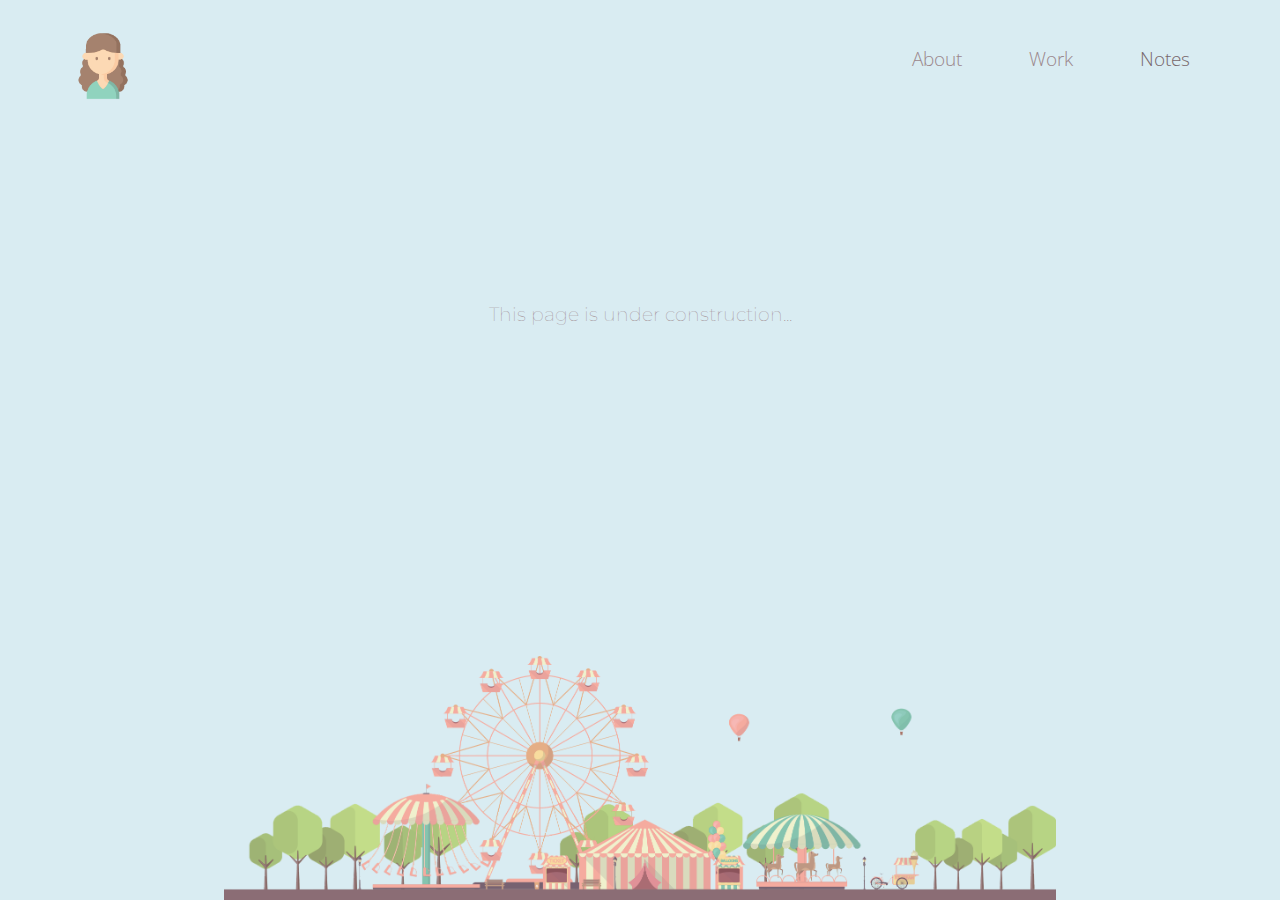
==== notes.html @ 1d79291e "Add files via upload" ====
<!DOCTYPE html>
    <html>

        <head>
            <meta charset="UTF-8">
            <title>Work</title>
            <link rel="stylesheet" href="css/styles.css">
            <link rel="icon" href="images/sara.png" width=50%>
            <link href="https://fonts.googleapis.com/css2?family=Montserrat&family=Open+Sans&family=Poiret+One&display=swap" rel="stylesheet"> 
        </head>
        
        <body>
            <body>
                <div class="top-container">
        
                    <header>
                        <div class="header-content">
                          <img class="header-image-position" src="images/sara.png" alt="sara's profile picture" width="70">
        
                          <table class="header-links-position" cellspacing="20">
                          <tr>
                            <td><a class="header-normal-link" href="index.html">About</a></td>
                            <td><a class="header-normal-link" href="work.html">Work</a></td>
                            <td><a class="header-bold-link" href="notes.html">Notes</a></td>
                              
                          </tr>
                          </table> 
                      </div>
                    </header>
        
                    <h2 class="under-construction">This page is under construction...</h2>
                    <img class="amusement-park" src="images/amusement-park.png" alt="amusement-park-img">
                </div>
        
        </body>
    </html>
---- css/styles.css ----
/*-----------------------------------------TAG SELECTOR-----------------------------------------*/

body {
    margin: 0;
    text-align: center;
    font-family: 'Open Sans', sans-serif;
    color: rgb(99, 99, 99);
}

header {
    position: relative;
    height: 8rem;
}

h1 {
    font-size: 5rem;
    line-height: 1.7;
    margin:65px auto 0 auto;
    font-family: 'Poiret One', cursive;
    color: #9b878c;
    font-weight: lighter;
}

h2 {
    font-size: 1.16rem;
    margin: 0 auto 100px 0;
    color: #9b878c;
    font-weight: lighter;
    padding-bottom: 1em;
    font-family: 'Montserrat', sans-serif;
}

h3 {
    color: #9b878c;
    font-size: 1.7rem;
    padding-bottom: 5px;
    font-family: 'Montserrat', sans-serif;
    font-weight: lighter;
}

h4 {
    font-family: 'Montserrat', sans-serif;
    color: #9b878c;
}

p {
    line-height: 2;
}


/*-----------------------------------------CLASS SELECTOR-----------------------------------------*/

/*============================================HEADER==============================================*/

.header-image-position {
    position:absolute;
    top: 0.4rem;
    left: 3.3rem;
}

.header-links-position {
    position:absolute;
    right: 1.5rem;
}

.header-content {
    position: absolute;
    margin-top: 25px;
    left: 15px;
    right: 15px;
}

.i-letter {
    font-size: 3.7rem;
    font-weight: 500;
}

.header-bold-link {
    margin-right: 30px;
    margin-left: 15px;
    text-decoration: none;
    color: #77676a;
    font-size: 19px;  
    font-weight: lighter;
}

.header-normal-link {  
    margin-right: 30px;
    margin-left: 15px;
    text-decoration: none;
    color: #9b878c;
    font-size: 19px;  
    font-weight: lighter;
}

.header-normal-link:hover {
    color: #77676a;
}


/*=========================================TOP-CONTAINER==========================================*/

.top-container {
    background-color: #d9ecf2;
    position: relative;
    height: 100vh;
}

.amusement-park {
    width: 52rem;
    position: absolute;
    margin: auto;
    left: 0;
    right: 0;
    bottom: 0;
}

/*=======================================PROFILE-CONTAINER========================================*/

.profile-container {
    background-color: #f8e4b7;
    position: relative;
    height: 100vh;
}

.profile {
    position: absolute;
    margin: 135px auto;
    left: 0;
    right: 0;
}

.intro {
    width: 25rem;
    margin: 40px auto auto auto;
}

/*=======================================SKILLS-CONTAINER=========================================*/

.skills-container {
    background-color: #f8c6bf;
    position: relative;
    height: 100vh;
}


.skills {
    position: absolute;
    margin: 50px auto;
    left: 0;
    right: 0;
}


.skill-row {
    width: 47%;
    margin: 95px auto;
    text-align: left;
}

.programming-img {
    width: 20%;
    float: left;
    margin-right: 70px;
}

.web-dev-img {
    width: 25%;
    float: right;
    margin-left: 70px;
}

/*=====================================CONTACT-ME-CONTAINER=======================================*/

.contact-me-container {
    background-color: #d3e7ad;
    position: relative;
    height: 75vh;
}

.contact-me {
    position: absolute;
    margin: 110px auto;
    left: 0;
    right: 0;
}

.contact-message {
    width: 40%;
    margin: 50px  auto;
}

.btn {
    border-radius: 5px;
    height: 50px;
    line-height: 50px;
    color: #9B878C;
    font-family: 'Open Sans', sans-serif;
    width: 170px;
    font-size: 19px;
    font-weight: lighter;
    padding: 1px;
    background-color: #C5D9F6;
    text-shadow: 1px 1px 20px #FFFFFF;
    text-decoration: none;
    display: inline-block;
    cursor: pointer;
    text-align: center;
 }
 
 .btn:hover {
    color: #9B878C;
    background: #bad3f8;
    text-decoration: none;
 }

/*========================================BOTTOM-CONTAINER========================================*/

.bottom-container {
    background-color: #9b878c;
    padding: 6vh 0 4vh;
    height: 15vh;
}

.footer-link {
    text-decoration: none;
    color: #C5D9F6;
    margin: 10px 35px;
    font-family: 'Montserrat', sans-serif;
}

.footer-link:hover {
    color: #D9ECF2;
}

.copyright {
    color: #C5D9F6;
    font-size: 0.75rem;
    padding: 47px 0 0 0;
}

/*==========================================OTHER-PAGES===========================================*/
 .under-construction {
    margin: 175px auto 0 auto;
 }
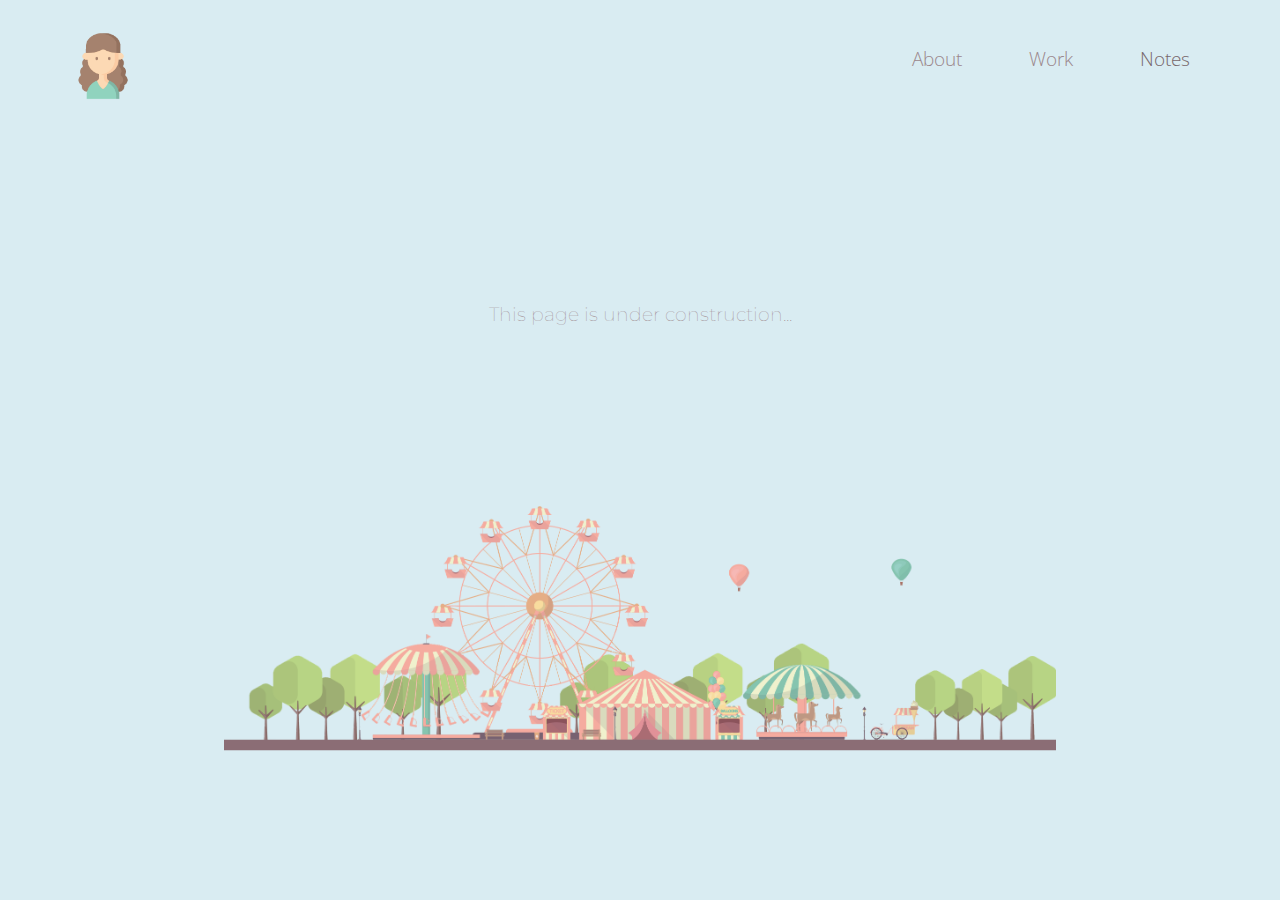
==== commit 75828c1b: "Add files via upload" ====
--- a/notes.html
+++ b/notes.html
@@ -28,8 +28,10 @@
                       </div>
                     </header>
         
-                    <h2 class="under-construction">This page is under construction...</h2>
-                    <img class="amusement-park" src="images/amusement-park.png" alt="amusement-park-img">
+                    <div class="top">
+                        <h2 class="under-construction">This page is under construction...</h2>
+                        <img class="amusement-park" src="images/amusement-park.png" alt="amusement-park-img">
+                    </div>
                 </div>
         
         </body>
--- a/css/styles.css
+++ b/css/styles.css
@@ -1,10 +1,15 @@
 /*-----------------------------------------TAG SELECTOR-----------------------------------------*/
+
+html {
+    height: 100%;
+}
 
 body {
     margin: 0;
     text-align: center;
     font-family: 'Open Sans', sans-serif;
     color: rgb(99, 99, 99);
+    height: 100%;
 }
 
 header {
@@ -15,7 +20,7 @@
 h1 {
     font-size: 5rem;
     line-height: 1.7;
-    margin:65px auto 0 auto;
+    margin:8% auto 0 auto;
     font-family: 'Poiret One', cursive;
     color: #9b878c;
     font-weight: lighter;
@@ -23,7 +28,7 @@
 
 h2 {
     font-size: 1.16rem;
-    margin: 0 auto 100px 0;
+    margin: 0 auto 20% 0;
     color: #9b878c;
     font-weight: lighter;
     padding-bottom: 1em;
@@ -103,29 +108,34 @@
 .top-container {
     background-color: #d9ecf2;
     position: relative;
-    height: 100vh;
+    height: 100%;
+}
+
+.top {
+    display: inline-block;
 }
 
 .amusement-park {
+    position: relative;
+    top: 100%;
+    transform: translateY(-13%);
     width: 52rem;
-    position: absolute;
     margin: auto;
     left: 0;
     right: 0;
     bottom: 0;
 }
-
 /*=======================================PROFILE-CONTAINER========================================*/
 
 .profile-container {
     background-color: #f8e4b7;
     position: relative;
-    height: 100vh;
+    height: 100%;
 }
 
 .profile {
-    position: absolute;
-    margin: 135px auto;
+    display: inline-block;
+    margin: 10.5% auto;
     left: 0;
     right: 0;
 }
@@ -140,13 +150,13 @@
 .skills-container {
     background-color: #f8c6bf;
     position: relative;
-    height: 100vh;
+    height: 100%;
 }
 
 
 .skills {
-    position: absolute;
-    margin: 50px auto;
+    display: inline-block;
+    margin: 3.5% auto;
     left: 0;
     right: 0;
 }
@@ -175,18 +185,18 @@
 .contact-me-container {
     background-color: #d3e7ad;
     position: relative;
-    height: 75vh;
+    height: 100%;
 }
 
 .contact-me {
-    position: absolute;
-    margin: 110px auto;
+    display: inline-block;
+    margin: 8.5% auto 12.5% auto;
     left: 0;
     right: 0;
 }
 
 .contact-message {
-    width: 40%;
+    width: 100%;
     margin: 50px  auto;
 }
 
@@ -217,9 +227,14 @@
 /*========================================BOTTOM-CONTAINER========================================*/
 
 .bottom-container {
+    position: relative;
     background-color: #9b878c;
-    padding: 6vh 0 4vh;
-    height: 15vh;
+    padding: 3% 0 4%;
+    height: 10%;
+}
+
+.footer {
+    display: inline-block;
 }
 
 .footer-link {
@@ -241,7 +256,7 @@
 
 /*==========================================OTHER-PAGES===========================================*/
  .under-construction {
-    margin: 175px auto 0 auto;
+    margin: 21% auto 23.3% auto;
  }
 
 
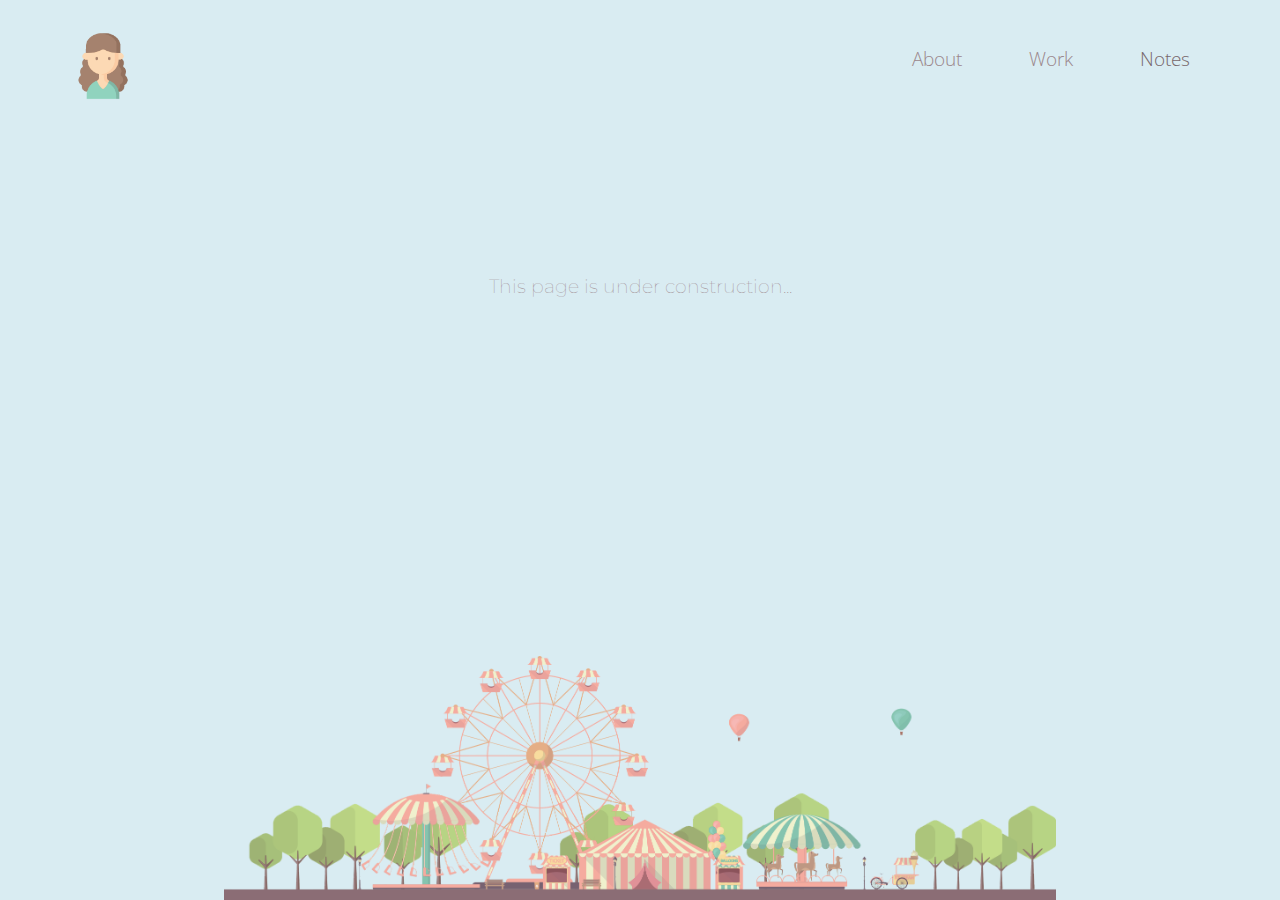
==== commit 7a9726b2: "Add files via upload" ====
--- a/notes.html
+++ b/notes.html
@@ -28,10 +28,8 @@
                       </div>
                     </header>
         
-                    <div class="top">
-                        <h2 class="under-construction">This page is under construction...</h2>
-                        <img class="amusement-park" src="images/amusement-park.png" alt="amusement-park-img">
-                    </div>
+                    <h2 class="under-construction">This page is under construction...</h2>
+                    <img class="amusement-park" src="images/amusement-park.png" alt="amusement-park-img">
                 </div>
         
         </body>
--- a/css/styles.css
+++ b/css/styles.css
@@ -20,7 +20,7 @@
 h1 {
     font-size: 5rem;
     line-height: 1.7;
-    margin:8% auto 0 auto;
+    margin:4.5% auto 0 auto;
     font-family: 'Poiret One', cursive;
     color: #9b878c;
     font-weight: lighter;
@@ -111,14 +111,8 @@
     height: 100%;
 }
 
-.top {
-    display: inline-block;
-}
-
 .amusement-park {
-    position: relative;
-    top: 100%;
-    transform: translateY(-13%);
+    position: absolute;
     width: 52rem;
     margin: auto;
     left: 0;
@@ -256,7 +250,7 @@
 
 /*==========================================OTHER-PAGES===========================================*/
  .under-construction {
-    margin: 21% auto 23.3% auto;
+    margin: 11.5% auto;
  }
 
 
